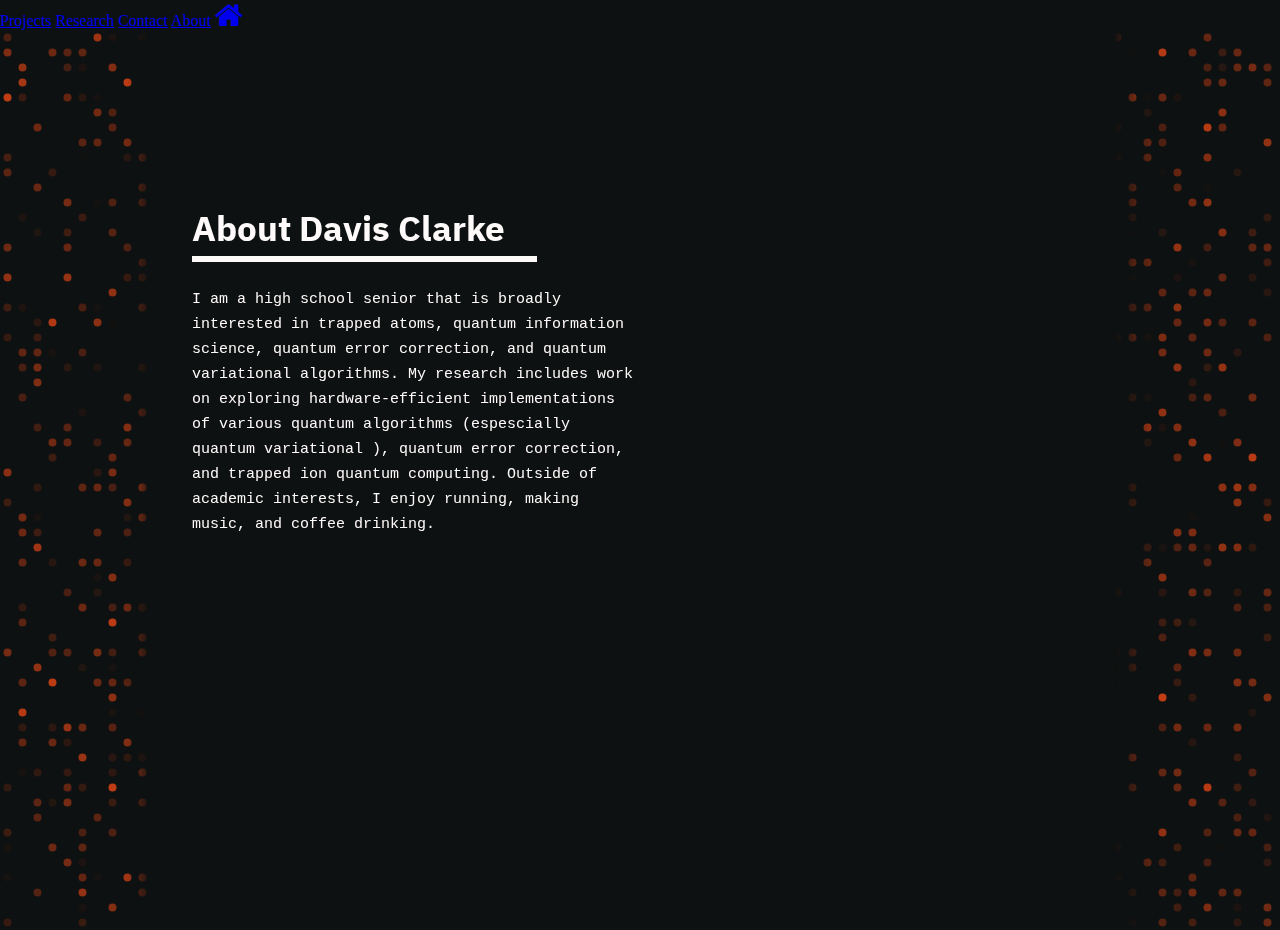
==== about.html @ 04db74be "menu dysfunctional" ====
<!DOCTYPE html>
<html lang="en">
  <head>
    <meta charset="UTF-8">
    <meta name="viewport" content="width=device-width, initial-scale=1.0">
    <title>Davis CLarke</title>
    <link href="css/styles.css" rel="stylesheet">
    <link href="favicon.ico" type="image/x-icon" rel="shortcut icon">
    <link rel="preconnect" href="https://fonts.googleapis.com">
    <link rel="preconnect" href="https://fonts.gstatic.com" crossorigin>
    <link href="https://fonts.googleapis.com/css2?family=IBM+Plex+Sans+Arabic:wght@200&display=swap" rel="stylesheet">
    <link rel="stylesheet" href="https://cdnjs.cloudflare.com/ajax/libs/font-awesome/4.7.0/css/font-awesome.min.css">
  </head>

<body>
  <div class="wrapper">
    <!-- Navb -->
      <div class="menu">
        <a href="projects.html">Projects</a>
        <a href="research.html">Research</a>
        <a href="contact.html">Contact</a>
        <a href="about.html">About</a>
        <a href="index.html" class="home"><i class="fa fa-home" style="font-size: 30px;"></i></a>
      </div>
    <div class="content">

      <!--img src="" alt="" class="pic"-->
      <div class="bio">
        <h1 class="biobar">About Davis Clarke &nbsp &nbsp</h1>
        <p class="biopage">I am a high school senior that is broadly interested in trapped atoms, quantum information science, quantum error correction, 
          and quantum variational algorithms. My research includes work on exploring hardware-efficient implementations of 
          various quantum algorithms (espescially quantum variational ), quantum error correction, and trapped ion quantum computing. Outside of academic interests, 
          I enjoy running, making music, and coffee drinking.
        </p>
      </div>
    </div>

    <!-- Animation -->
    <canvas id="canvas" style="width: 100vw; height: 100vh;" class="info"></canvas>
    <script src="js/script.js" style="z-index: 2; "></script>
  </div>
</body>
</html>
---- css/styles.css ----
body, html {
    margin: 0;
    padding: 0;
    overflow: hidden;
    background: rgb(14, 17, 17);
  }

@media only screen and (max-width: 480px){ 
    span.title {
        font-size: 50px;
        line-height: 50px;
        padding-top: 15vh;
        padding-left: 2vw;
        padding-right: 4vw;
    }
    canvas {
        -webkit-mask:linear-gradient(180deg, rgba(14, 17, 17,0) 0%, rgba(14, 17, 17,1) 50%, rgba(14, 17, 17,1) 100%);
        mask:linear-gradient(180deg, rgba(14, 17, 17,0) 0%, rgba(14, 17, 17,1) 50%, rgba(14, 17, 17,1) 100%);;
    }
}

canvas {
    display: block;
    -webkit-mask:linear-gradient(180deg, rgba(14, 17, 17,0) 0%, rgba(14, 17, 17,1) 50%, rgba(14, 17, 17,1) 100%);
    mask:linear-gradient(180deg, rgba(14, 17, 17,0) 0%, rgba(14, 17, 17,1) 50%, rgba(14, 17, 17,1) 100%);;
  }

canvas.info {
    display: block;
    -webkit-mask:linear-gradient(60deg, rgba(14, 17, 17,1) 0%, rgba(14, 17, 17,1) 10%, rgba(14, 17, 17,0) 12%, rgba(14, 17, 17,0) 55%, rgba(14, 17, 17,1) 70%, rgba(14, 17, 17,0) 72%, rgba(14, 17, 17,0) 87%, rgba(14, 17, 17,1) 90%, rgba(14, 17, 17,1) 100%);
    mask:linear-gradient(90deg, rgba(14, 17, 17,1) 0%, rgba(14, 17, 17,1) 10%, rgba(14, 17, 17,0) 12%, rgba(14, 17, 17,0) 87%, rgba(14, 17, 17,1) 90%, rgba(14, 17, 17,1) 100%);    
}

.intro {
    padding-top: 10vh;
}
h1 { font-family: 'IBM Plex Sans Arabic', sans-serif;
    font-size: 35px; font-style: normal; font-variant: normal; 
    font-weight: 700; line-height: 39px; color: snow; white-space: pre-wrap;
} 

@keyframes fadein {
    0% {
        opacity: 0;
    }
    100% {
        opacity: 1;
    }
}
@keyframes fadein2 {
    0% {
        opacity: 0;
        transform: translateY(5vh);
    }
    100% {
        opacity: 1;
        transform: translateY(0);
    }
}
@keyframes move-bg {
    to {
      background-position: var(400%) 0;
    }
  }

.fade-in-section {
    opacity: 0;
    transform: translateY(20vh);
    visibility: hidden;
    transition: opacity 0.6s ease-out, transform 1.2s ease-out;
    will-change: opacity, visibility;
}

.fade-in-section.is-visible {
    opacity: 1;
    transform: none;
    visibility: visible;
}


span {
    font-family: 'IBM Plex Sans Arabic', sans-serif;
    font-style: normal; font-variant: normal; 
    font-size: 87.5px;
    line-height: 95px;
    padding-top: 19vh;
    padding-left: 2vw;
    padding-right: 4vw;
    font-weight: 700; 
}
.anim.ii {
    animation-delay: .6s;
    animation: fadein2 .6s ease-in;
    animation-fill-mode: forwards;
    border-bottom: 3px snow;
}

span anim {
    animation: fadein 1.2s ease-in;
    color: snow;
}

span.title {
    max-width:100%;height:auto;
}

span anim-grad {
  background: linear-gradient(30deg, #ec5729 0%, rgba(151,236,41,1) 40%, #3d5dff 95%);
  color: transparent;
  -webkit-background-clip: text;
  background-clip: text;
  animation: fadein 1.2s ease-in;
}

.anim-grad.inout {
    animation: fadeinout ease-in-out;
    animation-fill-mode: forwards;
    animation-iteration-count: infinite;
}
.anim-grad.first {
    animation-duration: 4s;
}

.gridwrapper {
    display: grid;
    position: absolute; z-index: 1;
    grid-template-columns: repeat(2, 1fr);
    gap: 10px;
    grid-auto-rows: minmax(100px, auto);
}

/*
.anim-grad.second {
    opacity: 0;
    animation-delay: 4s;
    animation-duration: 12s;
}

.anim-grad.third {
    opacity: 0;
    animation-delay: 8s;
    animation-duration: 12s;
}*/

h3 { font-family: monaco, Consolas, 
        "Lucida Console", monospace; font-size: 14px; font-style: normal; 
        font-variant: normal; font-weight: 700; line-height: 15.4px; color: snow;} 

p { font-family: monaco, Consolas, "Lucida Console", monospace; font-size: 15px; 
        font-style: normal; font-variant: normal; font-weight: 400; line-height: 25px; color: snow;} 

blockquote { font-family: monaco, Consolas, "Lucida Console", monospace; font-size: 21px; 
    font-style: normal; font-variant: normal; font-weight: 400; line-height: 30px; color: snow;} 

pre { font-family: monaco, Consolas, "Lucida Console", monospace; font-size: 13px; font-style: normal; 
    font-variant: normal; font-weight: 400; line-height: 18.5714px; color: snow;}

.topnav {
    font-family: 'IBM Plex Sans Arabic', sans-serif;
    position: absolute;
    z-index: 2;
    width: 100%;
    margin-top: 2%;
    margin-left: 55vw;
    animation: fadein 1.2s ease-in;
}
                                         
.topnav a {
    color: snow;
    text-decoration:none;
    margin-left: .75%;
    margin-right: .75%;
    padding-bottom: .2vh;
    border-bottom: 6px solid;
    border-bottom-color: snow;
    font-size: 30px;
    display: inline; 
    transition: all .5s ease-out;
} 

.topnav a:hover {
    color: #D84315;
    border-bottom-color: #D84315;
}

.topnav ul {
    float: left;
    font-size: 24px;
    color: snow;
    font-style: normal;
    font-weight: 700;
    margin: 0;
    padding: 0;
}

.topnav a.home {
    text-decoration:none;
    margin-left: 1%;
    margin-right: 1%;
    padding-bottom: .2vh;
    border-bottom: 6px solid;
    font-size: 30px;
    display: inline; 
    background: linear-gradient(30deg, #ec5729 0%, rgba(151,236,41,1) 40%, #3d5dff 95%);
    color: snow;
    background-clip: text;
    -webkit-background-clip: text;
    transition: all ease-out .5s;
}
.topnav a.home:hover {
  color: transparent;
  border-bottom-color: #D84315;
}

.wrapper {
  position: relative;
  width: 100vw;
  height: 100vbh;
}

.content {
    z-index: 1;
    position: absolute;
    margin: 20vh 15vw 10vh;
    display: grid;
    grid-template-columns: repeat(2,50%);
    grid-template-rows: repeat(1,100%);
    column-gap: 5vw;
}

.pic {
    grid-column: 2;
}

.bio {
    grid-column: 1;
}

.biobar{
    border-bottom: snow;
    border-bottom: 6px solid;
    display: inline;
}

p.biopage {
    padding-top: 2.5vh;
}


li a {text-decoration : none; color : snow;}

nav {
  width : 300px; 
  margin : 40px auto; 
}

.slide {
  clear:both;
  width:100%;
  height:0px;
  overflow: hidden;
  text-align: center;
  transition: height .4s ease;
}

.slide li {padding : 30px;}

#touch {position: absolute; opacity: 0; height: 0px;}    

#touch:checked + .slide {height: 300px;}
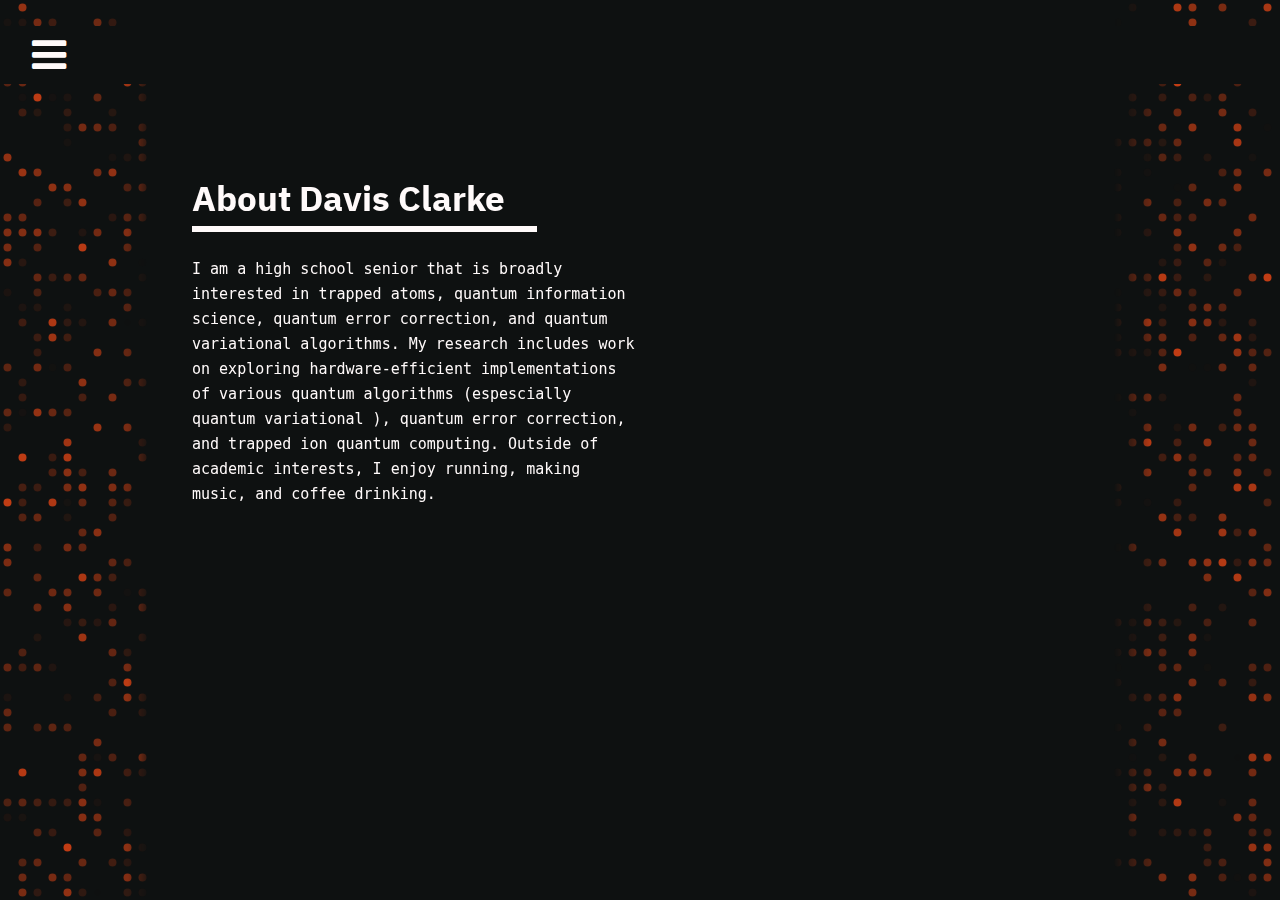
==== commit 4a5738df: "Finished UI" ====
--- a/about.html
+++ b/about.html
@@ -15,13 +15,18 @@
 <body>
   <div class="wrapper">
     <!-- Navb -->
-      <div class="menu">
+    <div class="drop">
+      <input type="checkbox" id="touch" >
+      <label for="touch" class="fa fa-bars label" style="margin: 1vh 2.5vw; font-size: 40px; color: snow;"></label>
+      <div class="slide">
         <a href="projects.html">Projects</a>
         <a href="research.html">Research</a>
         <a href="contact.html">Contact</a>
         <a href="about.html">About</a>
-        <a href="index.html" class="home"><i class="fa fa-home" style="font-size: 30px;"></i></a>
+        <a href="index.html"><i class="fa fa-home" style="font-size: 30px;"></i></a>
       </div>
+
+    </div>
     <div class="content">
 
       <!--img src="" alt="" class="pic"-->
--- a/css/styles.css
+++ b/css/styles.css
@@ -13,16 +13,13 @@
         padding-left: 2vw;
         padding-right: 4vw;
     }
-    canvas {
-        -webkit-mask:linear-gradient(180deg, rgba(14, 17, 17,0) 0%, rgba(14, 17, 17,1) 50%, rgba(14, 17, 17,1) 100%);
-        mask:linear-gradient(180deg, rgba(14, 17, 17,0) 0%, rgba(14, 17, 17,1) 50%, rgba(14, 17, 17,1) 100%);;
-    }
+    #touch:checked + .slide {height: 100vh;} 
 }
 
 canvas {
     display: block;
-    -webkit-mask:linear-gradient(180deg, rgba(14, 17, 17,0) 0%, rgba(14, 17, 17,1) 50%, rgba(14, 17, 17,1) 100%);
-    mask:linear-gradient(180deg, rgba(14, 17, 17,0) 0%, rgba(14, 17, 17,1) 50%, rgba(14, 17, 17,1) 100%);;
+    -webkit-mask:linear-gradient(180deg, rgba(14, 17, 17,0) 50%, rgba(14, 17, 17,1) 100%);
+    mask:linear-gradient(180deg, rgba(14, 17, 17,0) 50%, rgba(14, 17, 17,1) 100%);;
   }
 
 canvas.info {
@@ -247,24 +244,43 @@
 }
 
 
-li a {text-decoration : none; color : snow;}
-
-nav {
-  width : 300px; 
-  margin : 40px auto; 
-}
-
+.drop {
+    font-family: 'IBM Plex Sans Arabic', sans-serif;
+    position: absolute;
+    z-index: 2;
+    width: 100%;
+    background-color: rgb(14, 17, 17);
+    margin-top: 2%;
+    animation: fadein .6s ease-in;
+}
 .slide {
-  clear:both;
-  width:100%;
-  height:0px;
-  overflow: hidden;
-  text-align: center;
-  transition: height .4s ease;
-}
-
-.slide li {padding : 30px;}
-
-#touch {position: absolute; opacity: 0; height: 0px;}    
-
-#touch:checked + .slide {height: 300px;} 
+    clear:both;
+    width:100%;
+    height:0px;
+    overflow: hidden;
+    transition: height .4s ease;
+  }
+  
+.slide a {
+    background: linear-gradient(30deg, #ec5729 0%, rgba(151,236,41,1) 5%, #3d5dff 20%);
+    background-clip: text;
+    -webkit-background-clip: text;
+    color: snow;
+    text-decoration:none;
+    text-align: left;
+    margin-left: 2.5vw;
+    width: 100%;
+    padding-bottom: .2vh;
+    font-size: 45px;
+    display: inline-block; 
+    transition: all .65s ease-out;}
+
+.slide a:hover {
+    color: transparent;
+}
+#touch {position: absolute; opacity: 0; height: 0px; transform: rotate(0deg);}    
+.label {
+    transition: transform .5s ease-out;
+}
+#touch:checked ~ .slide  {height: 60vh;} 
+#touch:checked + .label {transform: rotate(90deg);}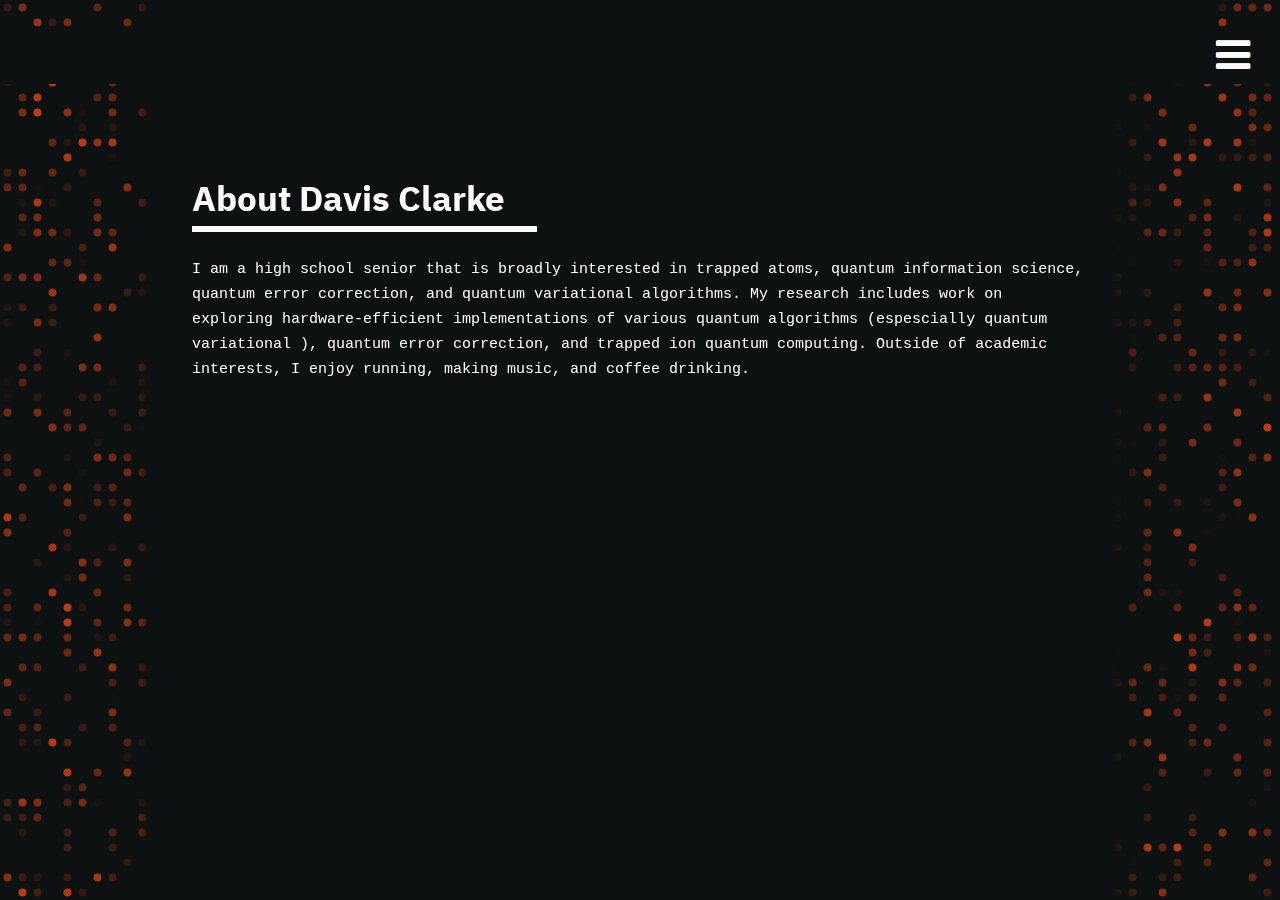
==== commit 9b21aea4: "css styles added" ====
--- a/about.html
+++ b/about.html
@@ -17,7 +17,7 @@
     <!-- Navb -->
     <div class="drop">
       <input type="checkbox" id="touch" >
-      <label for="touch" class="fa fa-bars label" style="margin: 1vh 2.5vw; font-size: 40px; color: snow;"></label>
+      <label for="touch" class="fa fa-bars label" style="font-size: 40px;"></label>
       <div class="slide">
         <a href="projects.html">Projects</a>
         <a href="research.html">Research</a>
@@ -30,7 +30,7 @@
     <div class="content">
 
       <!--img src="" alt="" class="pic"-->
-      <div class="bio">
+      <div>
         <h1 class="biobar">About Davis Clarke &nbsp &nbsp</h1>
         <p class="biopage">I am a high school senior that is broadly interested in trapped atoms, quantum information science, quantum error correction, 
           and quantum variational algorithms. My research includes work on exploring hardware-efficient implementations of 
--- a/css/styles.css
+++ b/css/styles.css
@@ -5,16 +5,7 @@
     background: rgb(14, 17, 17);
   }
 
-@media only screen and (max-width: 480px){ 
-    span.title {
-        font-size: 50px;
-        line-height: 50px;
-        padding-top: 15vh;
-        padding-left: 2vw;
-        padding-right: 4vw;
-    }
-    #touch:checked + .slide {height: 100vh;} 
-}
+
 
 canvas {
     display: block;
@@ -79,11 +70,11 @@
     font-family: 'IBM Plex Sans Arabic', sans-serif;
     font-style: normal; font-variant: normal; 
     font-size: 87.5px;
-    line-height: 95px;
+    line-height: 87.5px;
     padding-top: 19vh;
     padding-left: 2vw;
     padding-right: 4vw;
-    font-weight: 700; 
+    font-weight: 800; 
 }
 .anim.ii {
     animation-delay: .6s;
@@ -220,18 +211,10 @@
     position: absolute;
     margin: 20vh 15vw 10vh;
     display: grid;
-    grid-template-columns: repeat(2,50%);
-    grid-template-rows: repeat(1,100%);
     column-gap: 5vw;
 }
 
-.pic {
-    grid-column: 2;
-}
-
-.bio {
-    grid-column: 1;
-}
+
 
 .biobar{
     border-bottom: snow;
@@ -273,14 +256,44 @@
     padding-bottom: .2vh;
     font-size: 45px;
     display: inline-block; 
-    transition: all .65s ease-out;}
+    transition: all .3s linear;}
 
 .slide a:hover {
     color: transparent;
 }
 #touch {position: absolute; opacity: 0; height: 0px; transform: rotate(0deg);}    
 .label {
-    transition: transform .5s ease-out;
+    background: linear-gradient(30deg, #ec5729 0%, rgba(151,236,41,1) 50%, #3d5dff 100%);
+    margin: 1vh 95vw; 
+    background-clip: text;
+    -webkit-background-clip: text;
+    color: snow;
+    transition: all .5s ease-out;
+
+
 }
 #touch:checked ~ .slide  {height: 60vh;} 
-#touch:checked + .label {transform: rotate(90deg);}+#touch:checked + .label {transform: rotate(90deg); color: transparent;}
+@media only screen and (max-width: 480px){ 
+    span.title {
+        font-size: 50px;
+        line-height: 50px;
+        padding-top: 12vh;
+        padding-left: 2vw;
+        padding-right: 3vw;
+    }
+    .label {
+        margin: 1vh 92vw;
+    }
+    #touch:checked ~ .slide {height: 100vh;} 
+    canvas {
+        display: block;
+        -webkit-mask:linear-gradient(180deg, rgba(14, 17, 17,0) 60%, rgba(14, 17, 17,1) 100%);
+        mask:linear-gradient(180deg, rgba(14, 17, 17,0) 60%, rgba(14, 17, 17,1) 100%);
+    }
+    canvas.info {
+        display: block;
+        -webkit-mask:linear-gradient(90deg, rgba(14, 17, 17,1) 0%, rgba(14, 17, 17,1) 10%, rgba(14, 17, 17,0) 12%, rgba(14, 17, 17,0) 55%, rgba(14, 17, 17,1) 70%, rgba(14, 17, 17,0) 72%, rgba(14, 17, 17,0) 87%, rgba(14, 17, 17,1) 90%, rgba(14, 17, 17,1) 100%);
+        mask:linear-gradient(deg, rgba(14, 17, 17,0) 0% rgba(14, 17, 17,0) 80% rgba(14, 17, 17,1) 100%);    
+    }
+}